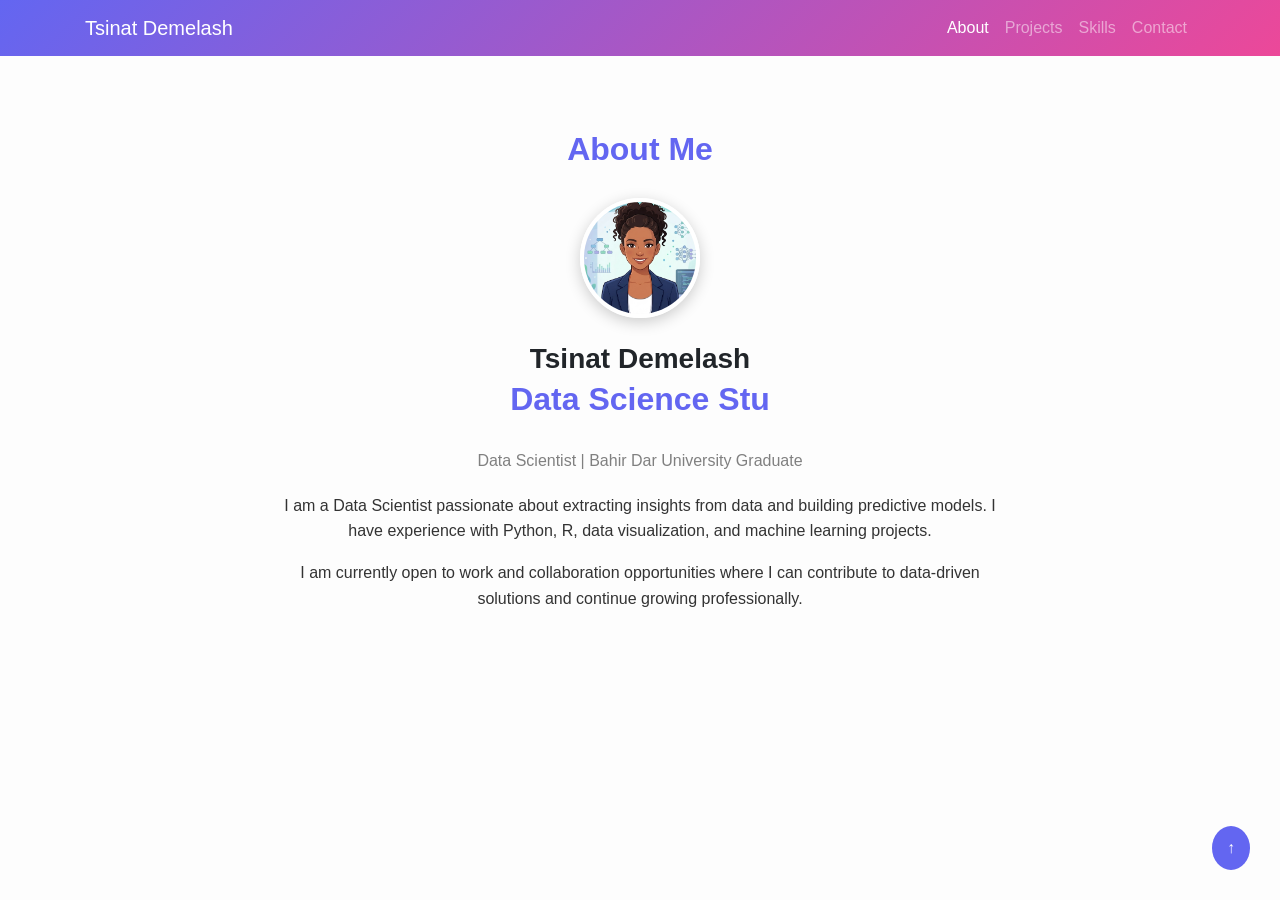
==== index.html @ 8192b85d "Rename home.html to index.html" ====
<!DOCTYPE html>
<html lang="en">
<head>
<meta charset="UTF-8">
<meta name="viewport" content="width=device-width, initial-scale=1.0">
<title>About Me | Tsinat Demelash</title>

<link rel="stylesheet" href="https://stackpath.bootstrapcdn.com/bootstrap/4.5.2/css/bootstrap.min.css">

<style>
:root {
    --primary-color: #6366f1;
    --accent-color: #ec4899;
}

body{
    padding-top:70px;
    background-color:#fdfdfd;
}

/* Navbar */
.navbar{
    background: linear-gradient(135deg,var(--primary-color),var(--accent-color)) !important;
}

/* About Section */
.about-section{
    text-align:center;
    padding:60px 0;
}

/* FIXED IMAGE STYLE */
.about-section img{
    width:120px;
    height:120px;
    object-fit: cover;
    border-radius:50%;
    border:4px solid white;
    box-shadow:0 4px 15px rgba(0,0,0,0.2);
    margin-bottom:20px;
}

/* Headings */
h2{
    color:var(--primary-color);
    font-weight:bold;
    margin-bottom:30px;
}

.name{
    font-weight:bold;
    font-size:28px;
}

.title{
    color:gray;
    margin-bottom:20px;
}

p{
    font-size:16px;
    line-height:1.6;
    color:#333;
}

/* Scroll to top button */
#topBtn{
    position:fixed;
    bottom:30px;
    right:30px;
    background:var(--primary-color);
    color:white;
    border:none;
    padding:10px 15px;
    border-radius:50%;
    cursor:pointer;
}

/* Safety rule */
img{
    max-width:100%;
}
</style>

</head>

<body>

<!-- NAVBAR -->
<nav class="navbar navbar-expand-lg navbar-dark fixed-top">
<div class="container">

<a class="navbar-brand" href="about.html">Tsinat Demelash</a>

<button class="navbar-toggler" type="button" data-toggle="collapse" data-target="#navbarNav">
<span class="navbar-toggler-icon"></span>
</button>

<div class="collapse navbar-collapse" id="navbarNav">
<ul class="navbar-nav ml-auto">

<li class="nav-item active">
<a class="nav-link" href="index.html">About</a>
</li>

<li class="nav-item">
<a class="nav-link" href="projects.html">Projects</a>
</li>

<li class="nav-item">
<a class="nav-link" href="skills.html">Skills</a>
</li>

<li class="nav-item">
<a class="nav-link" href="contact.html">Contact</a>
</li>

</ul>
</div>
</div>
</nav>

<!-- ABOUT SECTION (FIXED STRUCTURE) -->
<section id="about" class="about-section fade-in">
<div class="container">

<h2>About Me</h2>

<img src="images/about/10.png" alt="Tsinat Demelash">

<div class="name">Tsinat Demelash</div>

<h2 id="typing"></h2>

<div class="title">Data Scientist | Bahir Dar University Graduate</div>

<div class="row justify-content-center">
<div class="col-md-8">

<p>
I am a Data Scientist passionate about extracting insights from data and building predictive models. 
I have experience with Python, R, data visualization, and machine learning projects.
</p>

<p>
I am currently open to work and collaboration opportunities where I can contribute to data-driven solutions and continue growing professionally.
</p>

</div>
</div>

</div>
</section>

<!-- SCROLL BUTTON -->
<button id="topBtn">↑</button>

<script src="script.js"></script>

</body>
</html>
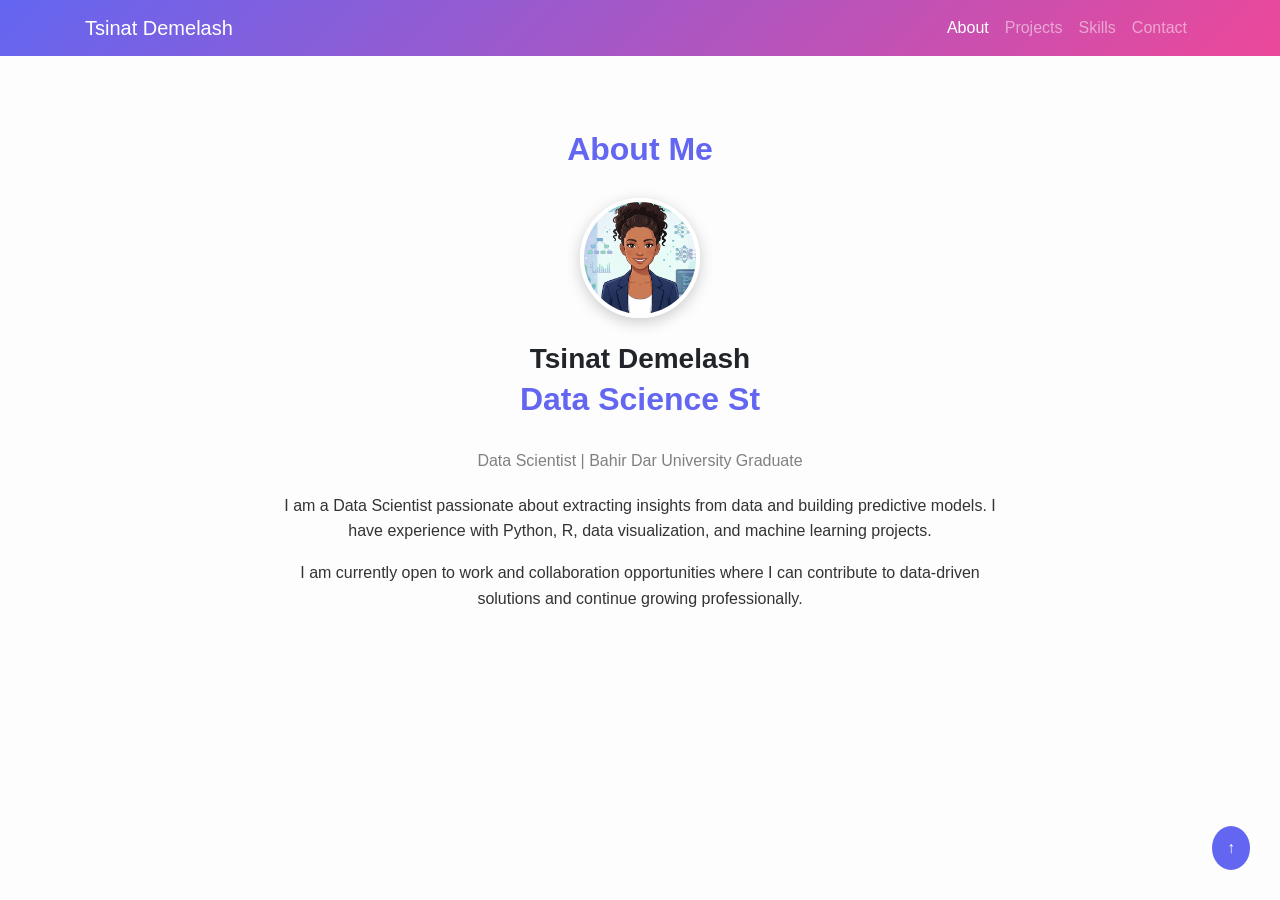
==== commit d3857e96: "Fix mobile navbar toggle" ====
--- a/index.html
+++ b/index.html
@@ -156,6 +156,8 @@
 <button id="topBtn">↑</button>
 
 <script src="script.js"></script>
+<script src="https://code.jquery.com/jquery-3.5.1.slim.min.js"></script>
+<script src="https://cdn.jsdelivr.net/npm/bootstrap@4.5.2/dist/js/bootstrap.bundle.min.js"></script>
 
 </body>
 </html>
